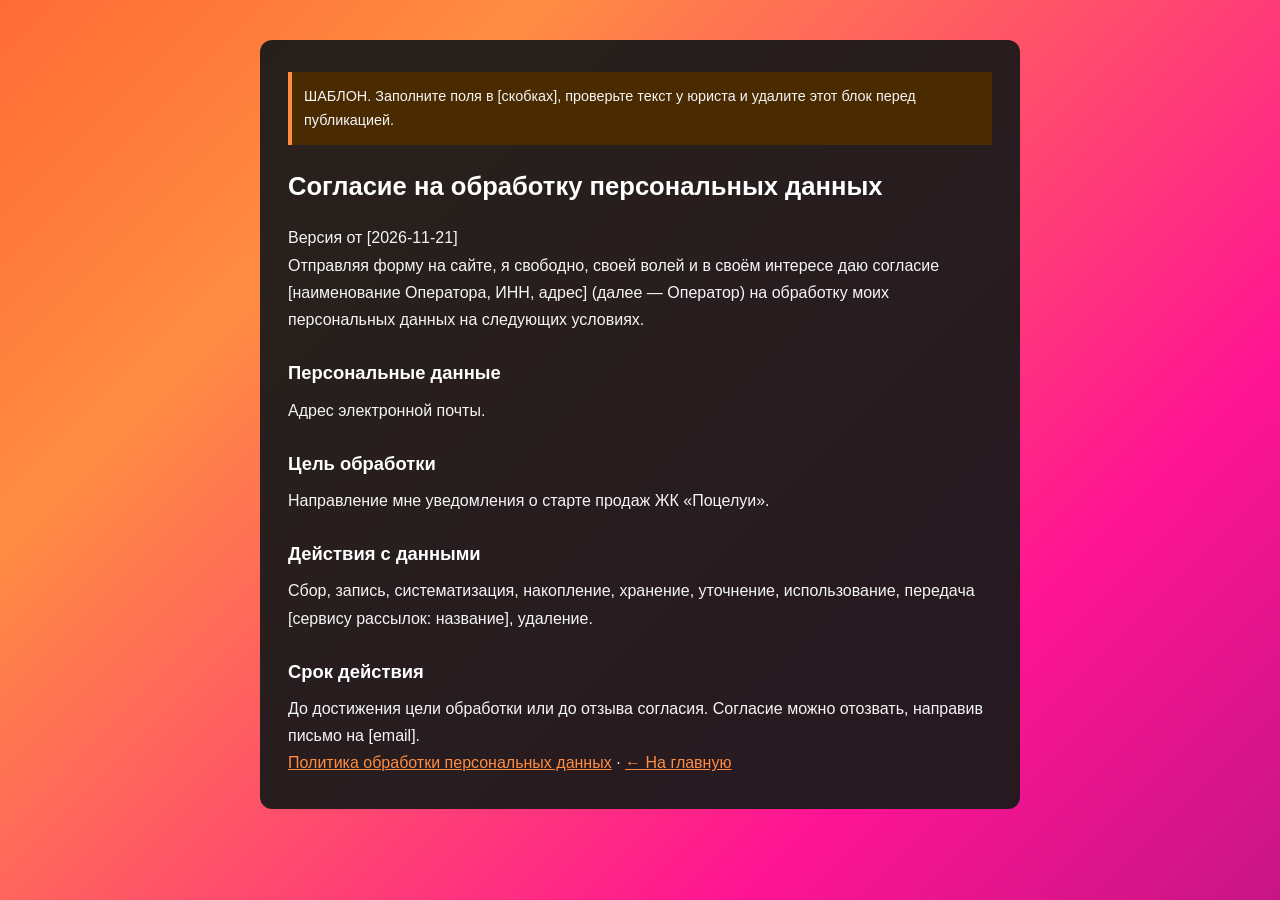
==== consent.html @ df41a096 "Add files via upload" ====
<!DOCTYPE html>
<html lang="ru">
<head>
    <meta charset="UTF-8">
    <meta name="viewport" content="width=device-width, initial-scale=1.0">
    <title>Согласие на обработку персональных данных — ЖК «Поцелуи»</title>
    <link rel="stylesheet" href="style.css">
</head>
<body>
<main>
    <article class="doc">
        <p class="doc__note">ШАБЛОН. Заполните поля в [скобках], проверьте текст у юриста и удалите этот блок перед публикацией.</p>
        <h1>Согласие на обработку персональных данных</h1>
        <p>Версия от [2026-11-21]</p>

        <p>Отправляя форму на сайте, я свободно, своей волей и в своём интересе даю согласие
        [наименование Оператора, ИНН, адрес] (далее — Оператор) на обработку моих персональных данных на следующих условиях.</p>

        <h2>Персональные данные</h2>
        <p>Адрес электронной почты.</p>

        <h2>Цель обработки</h2>
        <p>Направление мне уведомления о старте продаж ЖК «Поцелуи».</p>

        <h2>Действия с данными</h2>
        <p>Сбор, запись, систематизация, накопление, хранение, уточнение, использование, передача [сервису рассылок: название], удаление.</p>

        <h2>Срок действия</h2>
        <p>До достижения цели обработки или до отзыва согласия. Согласие можно отозвать, направив письмо на [email].</p>

        <p><a href="privacy.html">Политика обработки персональных данных</a> · <a href="index.html">← На главную</a></p>
    </article>
</main>
</body>
</html>
---- style.css ----
/* style.css */

/* 1. Переменные */
:root {
    --orange: #ff6b35;
    --orange-light: #ff8c42;
    --pink: #ff1493;
    --magenta: #c71585;
    --ink: #1a1a1a;
    --card: #2a2a2a;
    --text: #f5f5f5;
    --muted: #9a9a9a;
    --font-main: 'Arial Black', Arial, sans-serif;
    --font-heading: 'Trebuchet MS', Arial, sans-serif;
    --spacing: 20px;
}

/* 2. База */
* { margin: 0; padding: 0; box-sizing: border-box; }

body {
    display: flex;
    flex-direction: column;
    min-height: 100vh;
    font-family: var(--font-main);
    font-size: 1.125rem;
    font-weight: bold;
    line-height: 1.6;
    color: var(--text);
    background: linear-gradient(135deg, var(--orange) 0%, var(--orange-light) 25%, var(--pink) 75%, var(--magenta) 100%);
}

main { flex: 1; }

h1, h2 { font-family: var(--font-heading); }
h2 { font-size: 1.75rem; text-align: center; text-shadow: 0 2px 8px rgba(0, 0, 0, 0.35); }

.container {
    max-width: 1000px;
    margin: 0 auto;
    padding: 0 var(--spacing);
}

:focus-visible { outline: 3px solid #fff; outline-offset: 2px; }

.visually-hidden {
    position: absolute; width: 1px; height: 1px;
    overflow: hidden; clip: rect(0 0 0 0); white-space: nowrap;
}

/* Мёд*/
.hp { position: absolute; left: -9999px; }

/* 3. Секции */
.hero { text-align: center; padding: 100px var(--spacing) 60px; }
.hero__title {
    font-size: clamp(2.4rem, 8vw, 4rem);
    line-height: 1.1;
    color: #fff;
    text-shadow: 0 3px 14px rgba(0, 0, 0, 0.4);
}
.hero__subtitle {
    max-width: 36ch;
    margin: 16px auto 0;
    font-size: clamp(1.1rem, 2.6vw, 1.5rem);
    text-shadow: 0 2px 8px rgba(0, 0, 0, 0.4);
}

.info { padding: 40px 0; }
.info__grid {
    display: grid;
    grid-template-columns: repeat(auto-fit, minmax(250px, 1fr));
    gap: var(--spacing);
    margin-top: 24px;
}
.info__card {
    background: var(--card);
    padding: 30px;
    border-radius: 8px;
    text-align: center;
    font-size: 1.05rem;
}

.form-section { padding: 40px 0 60px; }

/* 4. Форма */
.form-box {
    max-width: 480px;
    margin: 0 auto;
    padding: 32px 28px;
    background: rgba(26, 26, 26, 0.92);
    border-radius: 12px;
}
.lead-form {
    margin-top: 20px;
    display: flex;
    flex-direction: column;
    gap: 15px;
}
.lead-form input[type="email"] {
    padding: 12px;
    border: 1px solid #fff;
    background: #222;
    color: #fff;
    border-radius: 4px;
    font-family: Arial, sans-serif;
    font-size: 1rem;
    font-weight: normal;
}
.lead-form input::placeholder { color: #b5b5b5; }

.consent__label {
    display: flex;
    gap: 10px;
    align-items: flex-start;
    text-align: left;
    cursor: pointer;
}
.consent__checkbox {
    flex: none;
    width: 20px;
    height: 20px;
    margin-top: 3px;
    accent-color: var(--orange-light);
}
.consent__text {
    font-family: Arial, sans-serif;
    font-size: 0.85rem;
    font-weight: normal;
    line-height: 1.5;
    color: #d6d6d6;
}
.consent__text a { color: var(--orange-light); text-decoration: underline; }
.consent__text a:hover { color: #fff; }

.btn-submit {
    padding: 12px;
    background: var(--magenta);
    color: #fff;
    border: none;
    border-radius: 4px;
    font-family: var(--font-main);
    font-size: 1.1rem;
    cursor: pointer;
    transition: box-shadow 0.2s, transform 0.2s, background 0.2s;
}
.btn-submit:hover:not(:disabled) {
    background: var(--orange-light);
    box-shadow:
        0 0 15px rgba(255, 140, 66, 0.8),
        0 0 30px rgba(255, 107, 53, 0.5),
        0 0 45px rgba(255, 107, 53, 0.3);
    transform: translateY(-2px);
}
.btn-submit:disabled {
    background: #555;
    color: #aaa;
    cursor: not-allowed;
}
.form-status {
    min-height: 1.5em;
    font-family: Arial, sans-serif;
    font-size: 0.9rem;
    color: #ffb3b3;
}

/* 5. Уведомление */
.toast {
    position: fixed;
    bottom: 30px;
    right: 30px;
    background: #fff;
    color: var(--ink);
    border: 1px solid #000;
    border-radius: 6px;
    padding: 14px 22px;
    font-size: 0.95rem;
    box-shadow: 0 4px 12px rgba(0, 0, 0, 0.25);
    opacity: 0;
    transform: translateY(20px);
    pointer-events: none;
    transition: opacity 0.3s ease, transform 0.3s ease;
    z-index: 1000;
}
.toast.toast--visible { opacity: 1; transform: translateY(0); }

/* 6. Футер */
.footer {
    background: var(--ink);
    color: #cfcfcf;
    border-top: 4px solid;
    border-image: linear-gradient(90deg, var(--orange), var(--pink), var(--magenta)) 1;
    padding: 40px 0 24px;
    font-family: Arial, sans-serif;
    font-size: 0.9rem;
    font-weight: normal;
    line-height: 1.7;
}
.footer__grid {
    display: grid;
    grid-template-columns: repeat(auto-fit, minmax(220px, 1fr));
    gap: 30px;
}
.footer__brand {
    font-family: var(--font-heading);
    font-size: 1.25rem;
    font-weight: bold;
    color: #fff;
    margin-bottom: 6px;
}
.footer__title {
    font-weight: bold;
    color: #fff;
    margin-bottom: 6px;
}
.footer a { color: var(--orange-light); text-decoration: none; }
.footer a:hover { color: #fff; text-decoration: underline; }
.footer__bottom {
    margin-top: 28px;
    padding-top: 16px;
    border-top: 1px solid #333;
    font-size: 0.8rem;
    color: var(--muted);
}

/* 7. Страницы документов (privacy.html, consent.html) */
.doc {
    max-width: 760px;
    margin: 40px auto;
    padding: 32px 28px;
    background: rgba(26, 26, 26, 0.94);
    border-radius: 12px;
    font-family: Arial, sans-serif;
    font-size: 1rem;
    font-weight: normal;
    line-height: 1.7;
}
.doc h1 { font-size: 1.6rem; margin-bottom: 16px; color: #fff; }
.doc h2 { font-size: 1.15rem; text-align: left; text-shadow: none; margin: 24px 0 8px; color: #fff; }
.doc ul { padding-left: 22px; }
.doc a { color: var(--orange-light); }
.doc__note {
    padding: 12px;
    margin-bottom: 20px;
    background: #4a2a00;
    border-left: 4px solid var(--orange-light);
    font-size: 0.9rem;
}

/* 8. Адаптив и доступность */
@media (max-width: 600px) {
    .hero { padding: 70px var(--spacing) 40px; }
    .toast { right: 15px; left: 15px; bottom: 20px; text-align: center; }
}
@media (prefers-reduced-motion: reduce) {
    * { transition: none !important; }
}
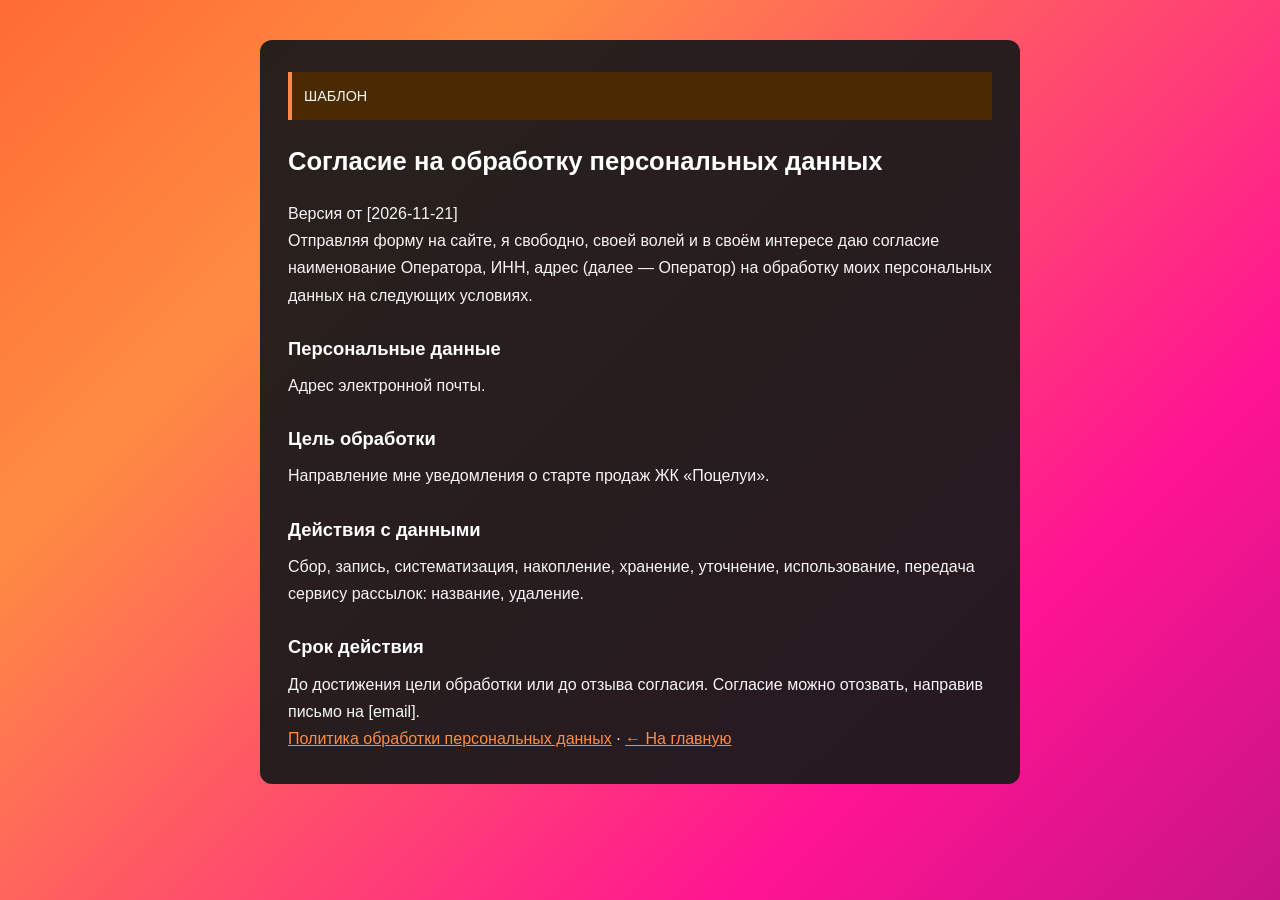
==== commit 982200c1: "Add files via upload" ====
--- a/consent.html
+++ b/consent.html
@@ -9,12 +9,12 @@
 <body>
 <main>
     <article class="doc">
-        <p class="doc__note">ШАБЛОН. Заполните поля в [скобках], проверьте текст у юриста и удалите этот блок перед публикацией.</p>
+        <p class="doc__note">ШАБЛОН</p>
         <h1>Согласие на обработку персональных данных</h1>
         <p>Версия от [2026-11-21]</p>
 
         <p>Отправляя форму на сайте, я свободно, своей волей и в своём интересе даю согласие
-        [наименование Оператора, ИНН, адрес] (далее — Оператор) на обработку моих персональных данных на следующих условиях.</p>
+        наименование Оператора, ИНН, адрес (далее — Оператор) на обработку моих персональных данных на следующих условиях.</p>
 
         <h2>Персональные данные</h2>
         <p>Адрес электронной почты.</p>
@@ -23,7 +23,7 @@
         <p>Направление мне уведомления о старте продаж ЖК «Поцелуи».</p>
 
         <h2>Действия с данными</h2>
-        <p>Сбор, запись, систематизация, накопление, хранение, уточнение, использование, передача [сервису рассылок: название], удаление.</p>
+        <p>Сбор, запись, систематизация, накопление, хранение, уточнение, использование, передача сервису рассылок: название, удаление.</p>
 
         <h2>Срок действия</h2>
         <p>До достижения цели обработки или до отзыва согласия. Согласие можно отозвать, направив письмо на [email].</p>
--- a/style.css
+++ b/style.css
@@ -96,6 +96,16 @@
     display: flex;
     flex-direction: column;
     gap: 15px;
+}
+.lead-form input[type="text"] {
+    padding: 12px;
+    border: 1px solid #fff;
+    background: #222;
+    color: #fff;
+    border-radius: 4px;
+    font-family: Arial, sans-serif;
+    font-size: 1rem;
+    font-weight: normal;
 }
 .lead-form input[type="email"] {
     padding: 12px;
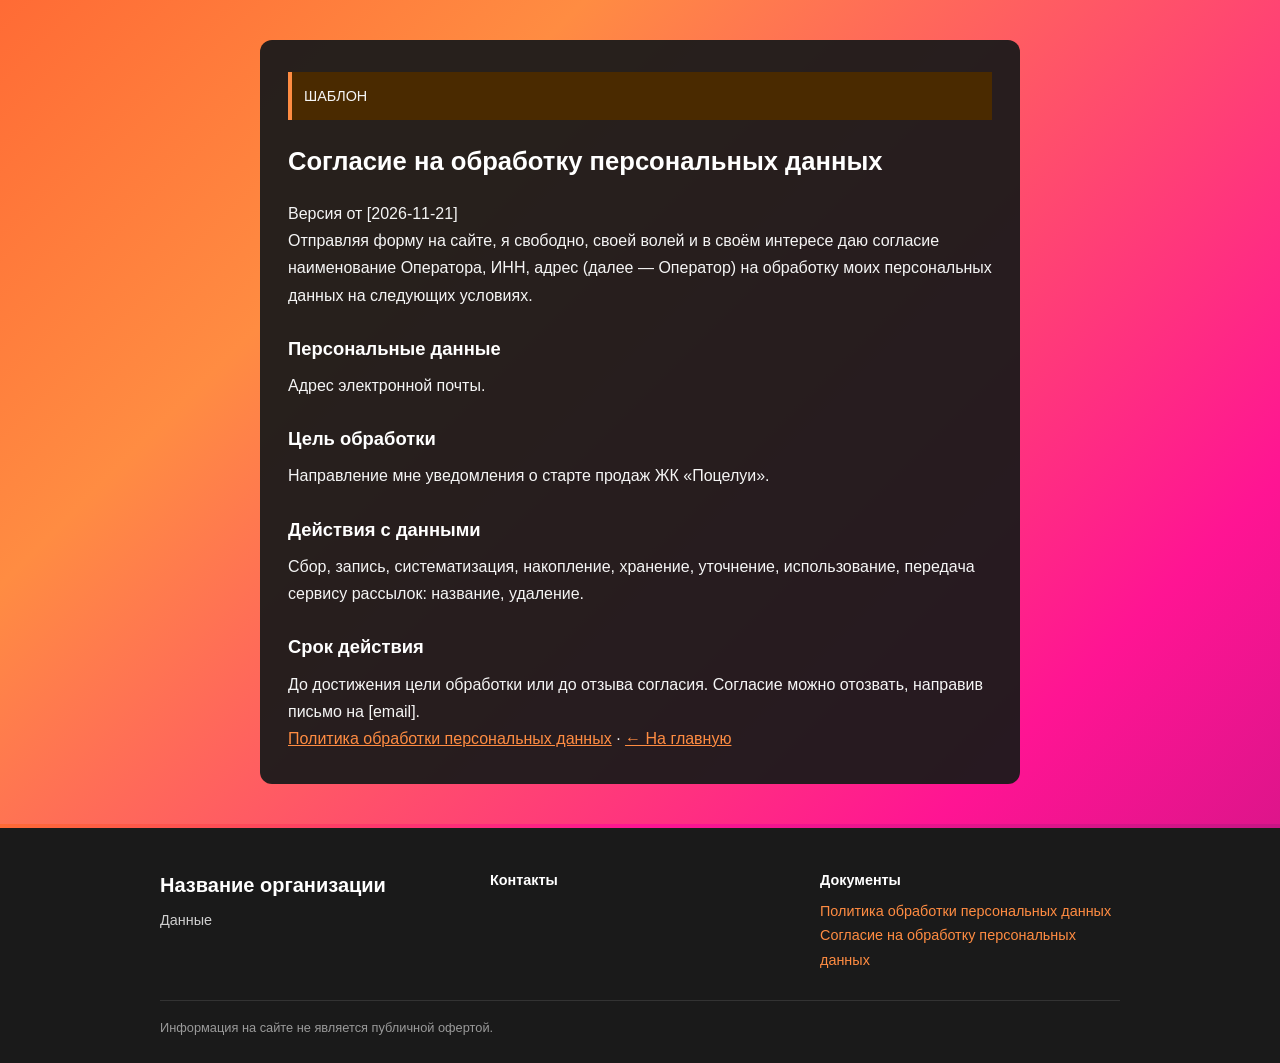
==== commit f1e540dd: "Add files via upload" ====
--- a/consent.html
+++ b/consent.html
@@ -31,5 +31,26 @@
         <p><a href="privacy.html">Политика обработки персональных данных</a> · <a href="index.html">← На главную</a></p>
     </article>
 </main>
+   <footer class="footer">
+        <div class="container">
+            <div class="footer__grid">
+                <div class="footer__col">
+                    <p class="footer__brand">Название организации</p>
+                    <p>Данные</p>
+                </div>
+                <div class="footer__col">
+                    <p class="footer__title">Контакты</p>
+                </div>
+                <div class="footer__col">
+                    <p class="footer__title">Документы</p>
+                    <p><a href="privacy.html">Политика обработки персональных данных</a></p>
+                    <p><a href="consent.html">Согласие на обработку персональных данных</a></p>
+                </div>
+            </div>
+            <div class="footer__bottom">
+                <p> Информация на сайте не является публичной офертой.</p>
+            </div>
+        </div>
+    </footer>
 </body>
 </html>
